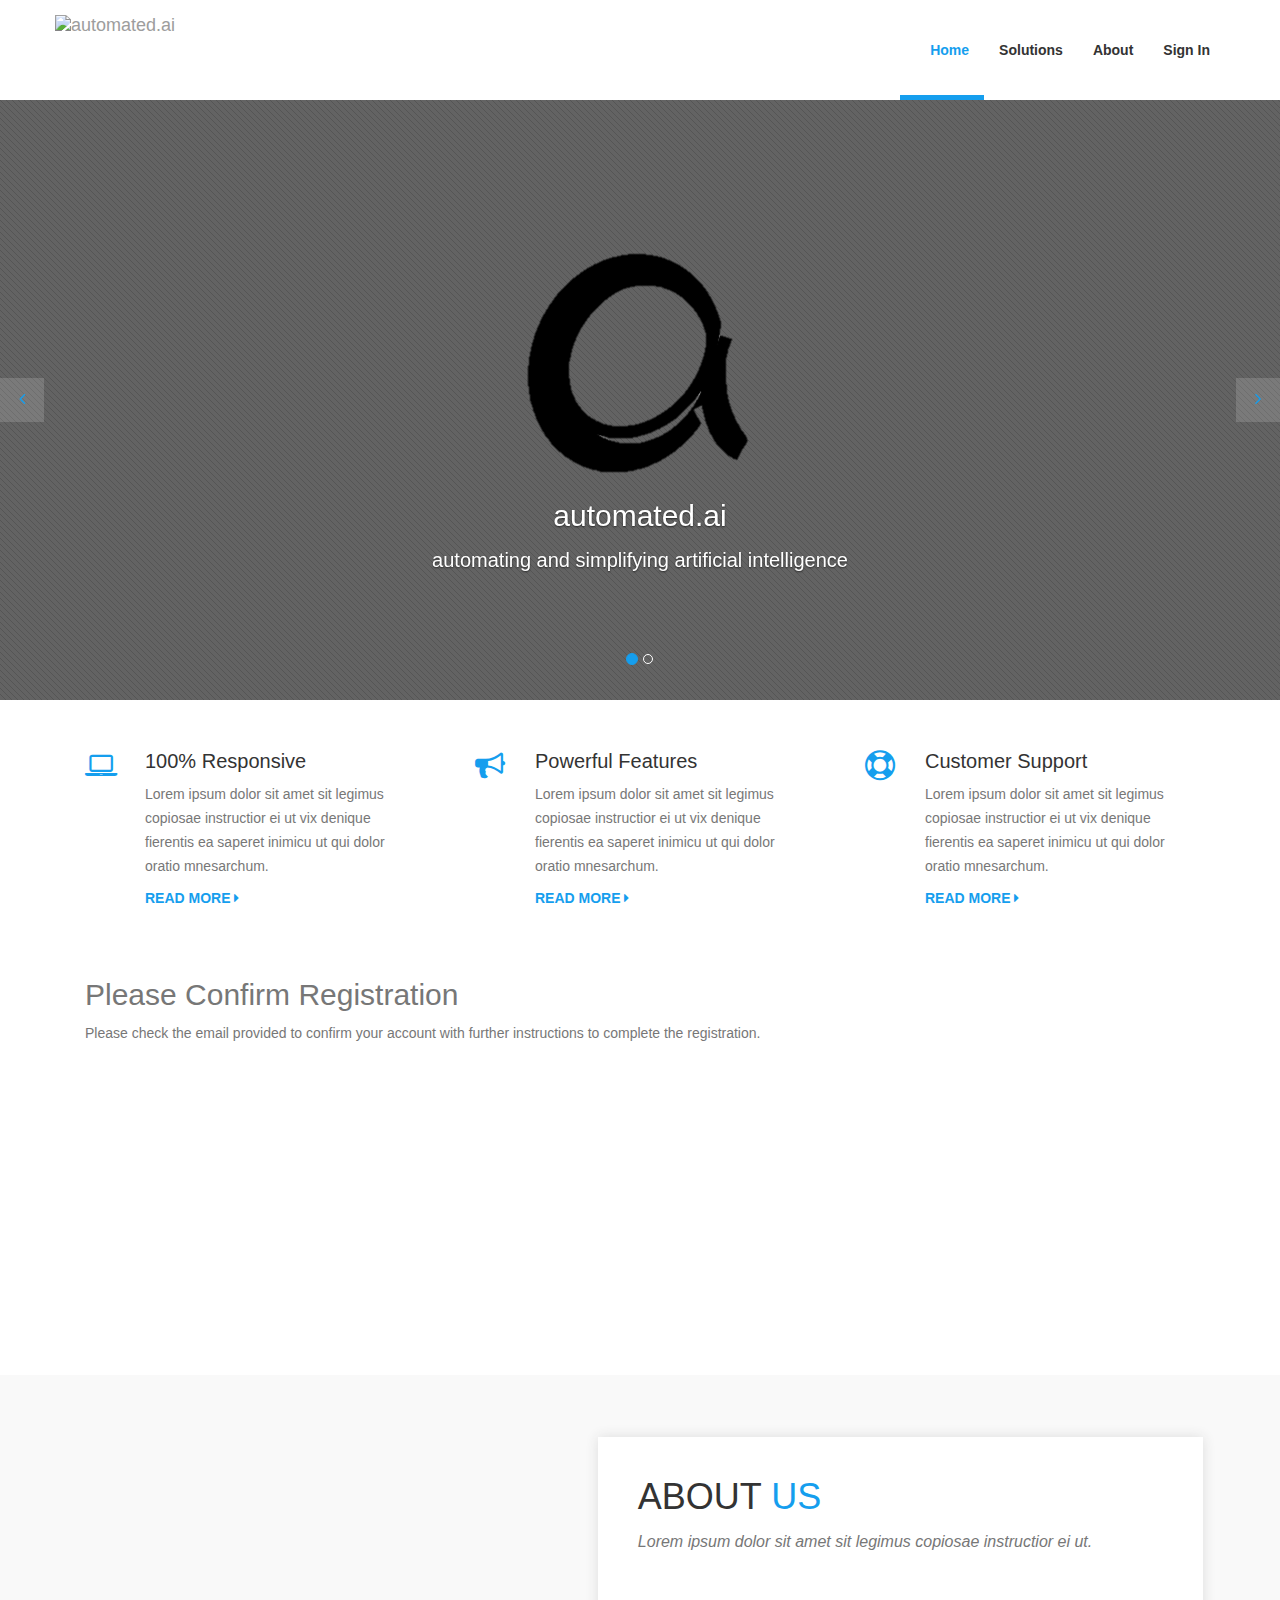
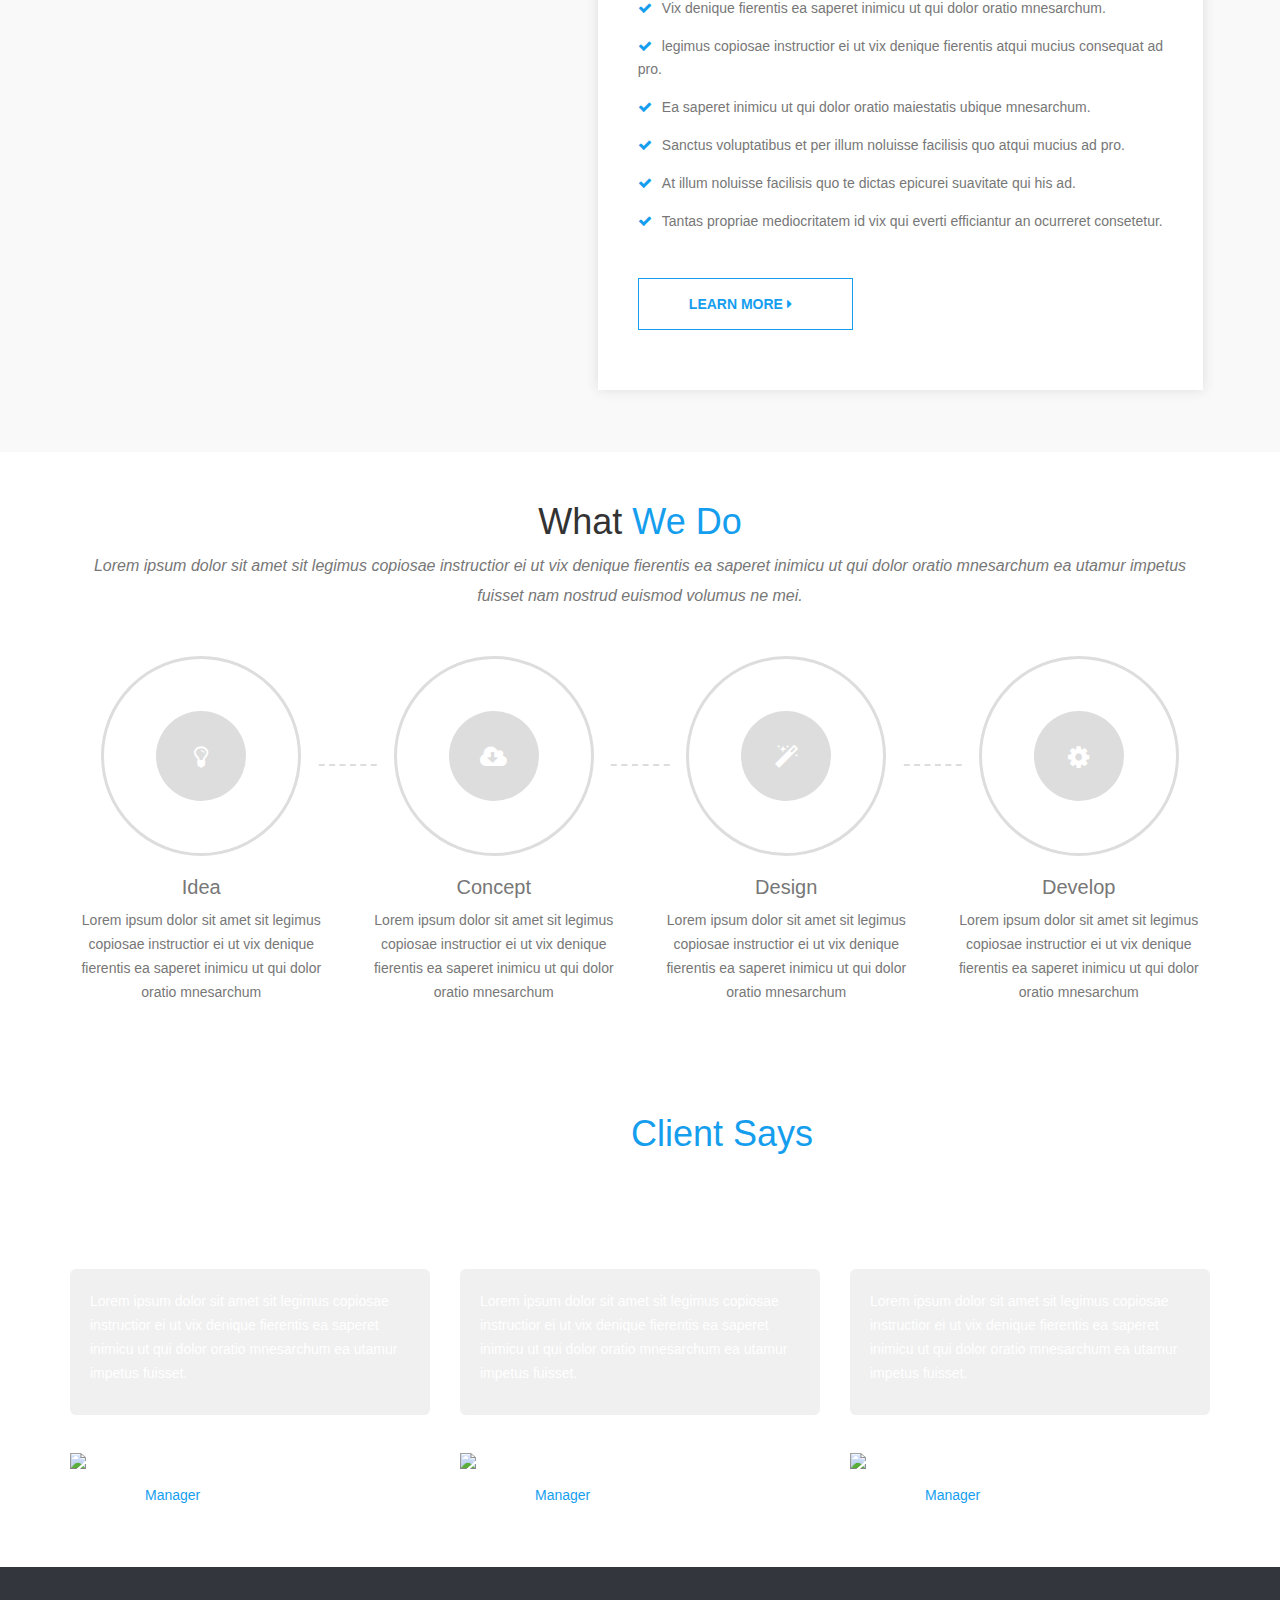
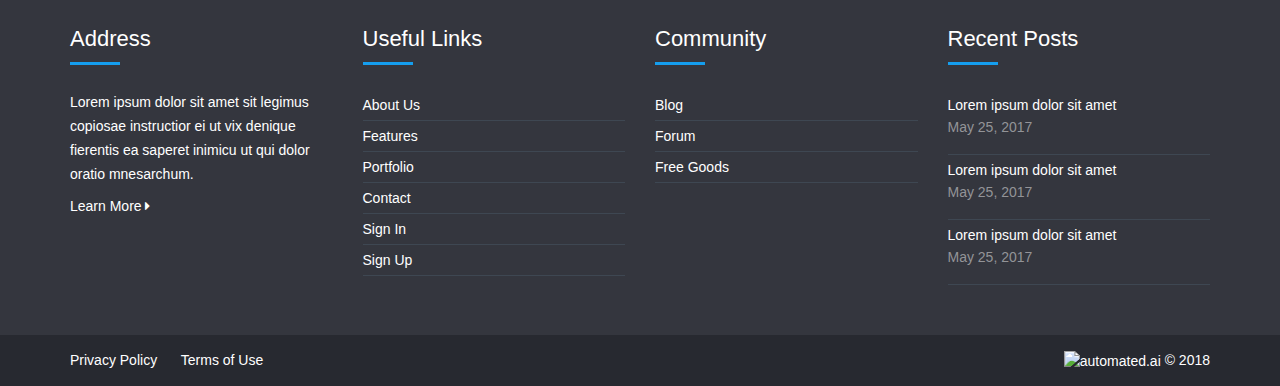
==== index.html @ 6cdee204 "Initial commit" ====
<!DOCTYPE html>
<html>

<head>
    <meta charset="utf-8">
    <meta http-equiv="X-UA-Compatible" content="IE=edge">
    <title>automated.ai</title>
    <meta content="width=device-width, initial-scale=1, maximum-scale=1, user-scalable=no" name="viewport">
    <link rel="stylesheet" href="https://cdnjs.cloudflare.com/ajax/libs/font-awesome/4.5.0/css/font-awesome.min.css">
    <link rel="stylesheet" href="scss/main.css">
    <link rel="stylesheet" href="scss/skin.css">

    <script src="https://ajax.googleapis.com/ajax/libs/jquery/3.2.1/jquery.min.js"></script>
    <script src="http://netdna.bootstrapcdn.com/bootstrap/3.3.1/js/bootstrap.min.js"></script>
    <script src="./script/index.js"></script>
</head>

<body id="wrapper">

<!--     <section id="top-header">
        <div class="container">
            <div class="row">
                <div class="col-md-7 col-sm-7 col-xs-7 top-header-links">
                    <ul class="contact_links">
                        <li><i class="fa fa-phone"></i><a href="#">1-678-757-5435</a></li>
                        <li><i class="fa fa-envelope"></i><a href="#">sales@automated.ai</a></li>
                    </ul>
                </div>
                <div class="col-md-5 col-sm-5 col-xs-5 social">
                    <ul class="social_links">
                        <li><a href="#"><i class="fa fa-facebook"></i></a></li>
                        <li><a href="#"><i class="fa fa-twitter"></i></a></li>
                        <li><a href="#"><i class="fa fa-linkedin"></i></a></li>
                        <li><a href="#"><i class="fa fa-pinterest"></i></a></li>
                        <li><a href="#"><i class="fa fa-skype"></i></a></li>
                    </ul>
                </div>
            </div>
        </div>
        </div>

    </section> -->

    <header>
        <nav class="navbar navbar-inverse">
            <div class="container">
                <div class="row">
                    <div class="navbar-header">
                        <button type="button" class="navbar-toggle collapsed" data-toggle="collapse" data-target="#navbar" aria-expanded="false" aria-controls="navbar">
				<span class="sr-only">Toggle navigation</span>
				<span class="icon-bar"></span>
				<span class="icon-bar"></span>
				<span class="icon-bar"></span>
			  </button>
                        <a class="navbar-brand" href="#">
                            <img src="img/top_aa_icon.png" alt="automated.ai" class="img-fluid">
                            
                    </div>
                    <!-- <h3>automated.ai</h3></a> -->
                    <div id="navbar" class="collapse navbar-collapse navbar-right">
                        <ul class="nav navbar-nav">
                            <li class="active"><a href="#">Home</a></li>
                            <li><a href="solutions.html">Solutions</a></li>
                            <li><a href="about.html">About</a></li>
                            <!-- <li><a href="portfolio.html">Portfolio</a></li> -->
                            <!-- <li><a href="faq.html">FAQ</a></li> -->
                            <!-- <li><a href="contact.html">Contact</a></li> -->
                            <li><a href="login.html">Sign In</a></li>
                            <!-- <li><a href="registration.html">Sign Up</a></li> -->
                        </ul>
                    </div>
                    <!--/.nav-collapse -->
                </div>
            </div>
        </nav>
    </header>
    <!--/.nav-ends -->

    <div id="myCarousel" class="carousel slide">
        <!-- Indicators -->
        <ol class="carousel-indicators">
            <li data-target="#myCarousel" data-slide-to="0" class="active"></li>
            <li data-target="#myCarousel" data-slide-to="1"></li>
            <!-- <li data-target="#myCarousel" data-slide-to="2"></li> -->
        </ol>

        <!-- Wrapper for slides -->
        <div class="carousel-inner">
            <div class="item active">
                <div class="fill" style="background-image:url('img/antique-backdrop-background-733853.jpg');"></div> 
                <div class="carousel-caption slide-up">
                    <img src="img/clear.png" alt="automated.ai" class="img-fluid">
                    <h2 class="banner_heading">automated.ai </h2>
                    <p class="banner_txt">automating and simplifying artificial intelligence</p>
                </div>
            </div>

            <div class="item">
                <div class="fill" style="background-image:url('img/astronomy-astrophotography-black-207529.jpg');"></div>
                <div class="carousel-caption slide-up">
                    <h1 class="banner_heading">   </h1>
                    <p class="banner_txt">We are a startup based in Atlanta GA working to revolutionize artificial intelligence.</p>
                    <div class="slider_btn">
                        <a class="btn btn-primary slide" href="solutions.html" role="button">Learn More</a>

 
                    </div>
                </div>
            </div>

            <div class="item">
                <div class="fill" style="background-image:url('img/banner-slide-3.jpg');"></div>
                <div class="carousel-caption slide-up">
                    <h1 class="banner_heading">Providing The <span>Highest </span>Lorem</h1>
                    <p class="banner_txt">Lorem ipsum dolor sit amet sit legimus copiosae instructior eiut vix denique fierentis ea saperet inimicu utqui dolor oratio mnesarchum.</p>
                    <div class="slider_btn">
                        <button type="button" class="btn btn-default slide">Learn More <i class="fa fa-caret-right"></i></button>
                        <button type="button" class="btn btn-primary slide">Learn More <i class="fa fa-caret-right"></i></button>
                    </div>
                </div>
            </div>
        </div>

 
        <!-- Left and right controls -->

        <a class="left carousel-control" href="#myCarousel" role="button" data-slide="prev"> <i class="fa fa-angle-left" aria-hidden="true"></i>
            <span class="sr-only">Previous</span>
        </a>
        <a class="right carousel-control" href="#myCarousel" role="button" data-slide="next"> <i class="fa fa-angle-right" aria-hidden="true"></i>
            <span class="sr-only">Next</span>
        </a>

    </div>

    <section id="features">
        <div class="container">
            <div class="row">
                <div class="col-md-4 col-xs-12 block">
                    <div class="col-md-2 col-xs-2"><i class="fa fa-laptop feature_icon"></i></div>
                    <div class="col-md-10 col-xs-10">
                        <h4>100% Responsive</h4>
                        <p>Lorem ipsum dolor sit amet sit legimus copiosae instructior ei ut vix denique fierentis ea saperet inimicu ut qui dolor oratio mnesarchum.</p>
                        <a href="#" class="readmore">Read More <i class="fa fa-caret-right"></i></a>
                    </div>
                </div>
                <div class="col-md-4 col-xs-12 block">
                    <div class="col-md-2 col-xs-2"><i class="fa fa-bullhorn feature_icon"></i></div>
                    <div class="col-md-10 col-xs-10">
                        <h4>Powerful Features</h4>
                        <p>Lorem ipsum dolor sit amet sit legimus copiosae instructior ei ut vix denique fierentis ea saperet inimicu ut qui dolor oratio mnesarchum.</p>
                        <a href="#" class="readmore">Read More <i class="fa fa-caret-right"></i></a>
                    </div>
                </div>
                <div class="col-md-4 col-xs-12 block">
                    <div class="col-md-2 col-xs-2"><i class="fa fa-support feature_icon"></i></div>
                    <div class="col-md-10 col-xs-10">
                        <h4>Customer Support</h4>
                        <p>Lorem ipsum dolor sit amet sit legimus copiosae instructior ei ut vix denique fierentis ea saperet inimicu ut qui dolor oratio mnesarchum.</p>
                        <a href="#" class="readmore">Read More <i class="fa fa-caret-right"></i></a>
                    </div>
                </div>
            </div>
        </div>
    </section>

<section>
            <div class="container">
            <div class="col-lg-1 col-lg-1 col-lg-1 col-lg-10">
                <h2>Please Confirm Registration</h2>
                <p>Please check the email provided to confirm your account with further instructions to complete the registration.</p>

            </div>
        </div>  
        <br>
        <br>
        <br>
        <br>
        <br>
        <br>
        <br>
        <br>
        <br>
        <br>
        <br>
        <br>
        <br>
        <br>
        <br>
        <br>
</section>

    <section id="about">
        <div class="image-holder col-lg-6 col-md-6 col-sm-6 col-xs-12 pull-left">
            <div class="background-imgholder">
                <img src="img/1.jpg" alt="about" class="img-responsive" style="display:none;" />
            </div>
        </div>

        <div class="container-fluid">

            <div class="col-md-7 col-md-offset-5 col-sm-8 col-sm-offset-2 col-xs-12 text-inner ">
                <div class="text-block">
                    <div class="section-heading">
                        <h1>ABOUT <span>US</span></h1>
                        <p class="subheading">Lorem ipsum dolor sit amet sit legimus copiosae instructior ei ut.</p>
                    </div>

                    <ul class="aboutul">
                        <li> <i class="fa fa-check"></i>Vix denique fierentis ea saperet inimicu ut qui dolor oratio mnesarchum.</li>
                        <li> <i class="fa fa-check"></i>legimus copiosae instructior ei ut vix denique fierentis atqui mucius consequat ad pro.</li>
                        <li> <i class="fa fa-check"></i>Ea saperet inimicu ut qui dolor oratio maiestatis ubique mnesarchum.</li>
                        <li> <i class="fa fa-check"></i>Sanctus voluptatibus et per illum noluisse facilisis quo atqui mucius ad pro.</li>
                        <li> <i class="fa fa-check"></i>At illum noluisse facilisis quo te dictas epicurei suavitate qui his ad.</li>
                        <li> <i class="fa fa-check"></i>Tantas propriae mediocritatem id vix qui everti efficiantur an ocurreret consetetur.</li>
                    </ul>

                    <button type="button" class="btn btn-primary slide">Learn More  <i class="fa fa-caret-right"></i> </button>


                </div>
            </div>
        </div>
    </section>


    <section id="process">
        <div class="container">
            <div class="section-heading text-center">
                <div class="col-md-12 col-xs-12">
                    <h1>What <span>We Do</span></h1>
                    <p class="subheading">Lorem ipsum dolor sit amet sit legimus copiosae instructior ei ut vix denique fierentis ea saperet inimicu ut qui dolor oratio mnesarchum ea utamur impetus fuisset nam nostrud euismod volumus ne mei.</p>
                </div>
            </div>

            <div class="row">
                <div class="col-md-3 col-sm-6 block process-block">
                    <div class="process-icon-holder">
                        <div class="process-border">
                            <span class="process-icon"><a href="#"><i class="fa fa-lightbulb-o feature_icon"></i></a></span></div>
                        <div class="clearfix"></div>
                    </div>

                    <div class="process-text-block">
                        <h4><a href="#">Idea</a></h4>
                        <p>Lorem ipsum dolor sit amet sit legimus copiosae instructior ei ut vix denique fierentis ea saperet inimicu ut qui dolor oratio mnesarchum</p>
                    </div>
                </div>
                <div class="col-md-3 col-sm-6 block process-block">
                    <div class="process-icon-holder">
                        <div class="process-border">
                            <span class="process-icon"><a href="#"><i class="fa fa-cloud-download feature_icon"></i></a></span></div>
                        <div class="clearfix"></div>
                    </div>

                    <div class="process-text-block">
                        <h4><a href="#">Concept</a></h4>
                        <p>Lorem ipsum dolor sit amet sit legimus copiosae instructior ei ut vix denique fierentis ea saperet inimicu ut qui dolor oratio mnesarchum</p>
                    </div>
                </div>
                <div class="col-md-3 col-sm-6 block process-block">
                    <div class="process-icon-holder">
                        <div class="process-border">
                            <span class="process-icon"><a href="#"><i class="fa fa-magic feature_icon"></i></a></span></div>
                        <div class="clearfix"></div>
                    </div>

                    <div class="process-text-block">
                        <h4><a href="#">Design</a></h4>
                        <p>Lorem ipsum dolor sit amet sit legimus copiosae instructior ei ut vix denique fierentis ea saperet inimicu ut qui dolor oratio mnesarchum</p>
                    </div>
                </div>
                <div class="col-md-3 col-sm-6 block process-block lastchild">
                    <div class="process-icon-holder">
                        <div class="process-border">
                            <span class="process-icon"><a href="#"><i class="fa fa-cog feature_icon"></i></a></span></div>
                        <div class="clearfix"></div>
                    </div>

                    <div class="process-text-block">
                        <h4><a href="#">Develop</a></h4>
                        <p>Lorem ipsum dolor sit amet sit legimus copiosae instructior ei ut vix denique fierentis ea saperet inimicu ut qui dolor oratio mnesarchum</p>
                    </div>
                </div>
            </div>

        </div>
    </section>


    <section id="testimonial">
        <div class="container">
            <div class="section-heading text-center">
                <div class="col-md-12 col-xs-12">
                    <h1>What Our <span>Client Says</span></h1>
                    <p class="subheading">Lorem ipsum dolor sit amet sit legimus copiosae instructior ei ut vix denique fierentis ea saperet inimicu ut qui dolor oratio mnesarchum ea utamur impetus fuisset nam nostrud euismod volumus ne mei.</p>
                </div>
            </div>

            <div class="row">
                <div class="col-md-4 col-sm-12 block ">
                    <div class="testimonial_box">
                        <p>Lorem ipsum dolor sit amet sit legimus copiosae instructior ei ut vix denique fierentis ea saperet inimicu ut qui dolor oratio mnesarchum ea utamur impetus fuisset. </p>
                    </div>
                    <div class="arrow-down"></div>
                    <div class="testimonial_user">
                        <div class="user-image"><img src="img/user1.png" alt="user" class="img-responsive" /></div>
                        <div class="user-info">
                            <h5>Lorem Ipsum</h5>
                            <p>Manager</p>
                        </div>
                    </div>
                </div>


                <div class="col-md-4 col-sm-12 block">
                    <div class="testimonial_box">
                        <p>Lorem ipsum dolor sit amet sit legimus copiosae instructior ei ut vix denique fierentis ea saperet inimicu ut qui dolor oratio mnesarchum ea utamur impetus fuisset. </p>
                    </div>
                    <div class="arrow-down"></div>
                    <div class="testimonial_user">
                        <div class="user-image"><img src="img/user1.png" alt="user" class="img-responsive" /></div>
                        <div class="user-info">
                            <h5>Lorem Ipsum</h5>
                            <p>Manager</p>
                        </div>
                    </div>
                </div>

                <div class="col-md-4 col-sm-12 block">
                    <div class="testimonial_box">
                        <p>Lorem ipsum dolor sit amet sit legimus copiosae instructior ei ut vix denique fierentis ea saperet inimicu ut qui dolor oratio mnesarchum ea utamur impetus fuisset. </p>
                    </div>
                    <div class="arrow-down"></div>
                    <div class="testimonial_user">
                        <div class="user-image"><img src="img/user1.png" alt="user" class="img-responsive" /></div>
                        <div class="user-info">
                            <h5>Lorem Ipsum</h5>
                            <p>Manager</p>
                        </div>
                    </div>
                </div>


            </div>
        </div>

    </section>





    <section id="footer">
        <div class="container">
            <div class="row">
                <div class="col-md-3 col-sm-3 col-xs-12 block">
                    <div class="footer-block">
                        <h4>Address</h4>
                        <hr/>
                        <p>Lorem ipsum dolor sit amet sit legimus copiosae instructior ei ut vix denique fierentis ea saperet inimicu ut qui dolor oratio mnesarchum.
                        </p>
                        <a href="#" class="learnmore">Learn More <i class="fa fa-caret-right"></i></a>
                    </div>
                </div>

                <div class="col-md-3 col-sm-3 col-xs-12 block">
                    <div class="footer-block">
                        <h4>Useful Links</h4>
                        <hr/>
                        <ul class="footer-links">
                            <li><a href="#">About Us</a></li>
                            <li><a href="#">Features</a></li>
                            <li><a href="#">Portfolio</a></li>
                            <li><a href="#">Contact</a></li>
                            <li><a href="#">Sign In</a></li>
                            <li><a href="#">Sign Up</a></li>
                        </ul>
                    </div>
                </div>

                <div class="col-md-3 col-sm-3 col-xs-12 block">
                    <div class="footer-block">
                        <h4>Community</h4>
                        <hr/>
                        <ul class="footer-links">
                            <li><a href="#">Blog</a></li>
                            <li><a href="#">Forum</a></li>
                            <li><a href="#">Free Goods</a></li>
                        </ul>
                    </div>
                </div>

                <div class="col-md-3 col-sm-3 col-xs-12 <block></block>">
                    <div class="footer-block">
                        <h4>Recent Posts</h4>
                        <hr/>
                        <ul class="footer-links">
                            <li>
                                <a href="#" class="post">Lorem ipsum dolor sit amet</a>
                                <p class="post-date">May 25, 2017</p>
                            </li>
                            <li>
                                <a href="#" class="post">Lorem ipsum dolor sit amet</a>
                                <p class="post-date">May 25, 2017</p>
                            </li>
                            <li>
                                <a href="#" class="post">Lorem ipsum dolor sit amet</a>
                                <p class="post-date">May 25, 2017</p>
                            </li>

                        </ul>
                    </div>
                </div>
            </div>
        </div>


    </section>

    <section id="bottom-footer">
        <div class="container">
            <div class="row">
                <div class="col-md-6 col-sm-6 col-xs-12 btm-footer-links">
                    <a href="privacy.html">Privacy Policy</a>
                    <a href="terms.html">Terms of Use</a>
                </div>
                <div class="col-md-6 col-sm-6 col-xs-12 copyright">
                <img src="img/automatedai_sm.png" alt="automated.ai" class="img-fluid">
                © 2018
               </div>
            </div>
        </div>
    </section>
<!-- 
    <div id="panel">
        <div id="panel-admin">
            <div class="panel-admin-box">
                <div id="tootlbar_colors">
                    <button class="color" style="background-color:#1abac8;" onclick="mytheme(0)"></button>
                    <button class="color" style="background-color:#ff8a00;" onclick="mytheme(1)"> </button>
                    <button class="color" style="background-color:#b4de50;" onclick="mytheme(2)"> </button>
                    <button class="color" style="background-color:#e54e53;" onclick="mytheme(3)"> </button>
                    <button class="color" style="background-color:#1abc9c;" onclick="mytheme(4)"> </button>
                    <button class="color" style="background-color:#159eee;" onclick="mytheme(5)"> </button>
                </div>
            </div>

        </div>
        <a class="open" href="#"><span><i class="fa fa-gear fa-spin"></i></span></a>
    </div> -->

</html>
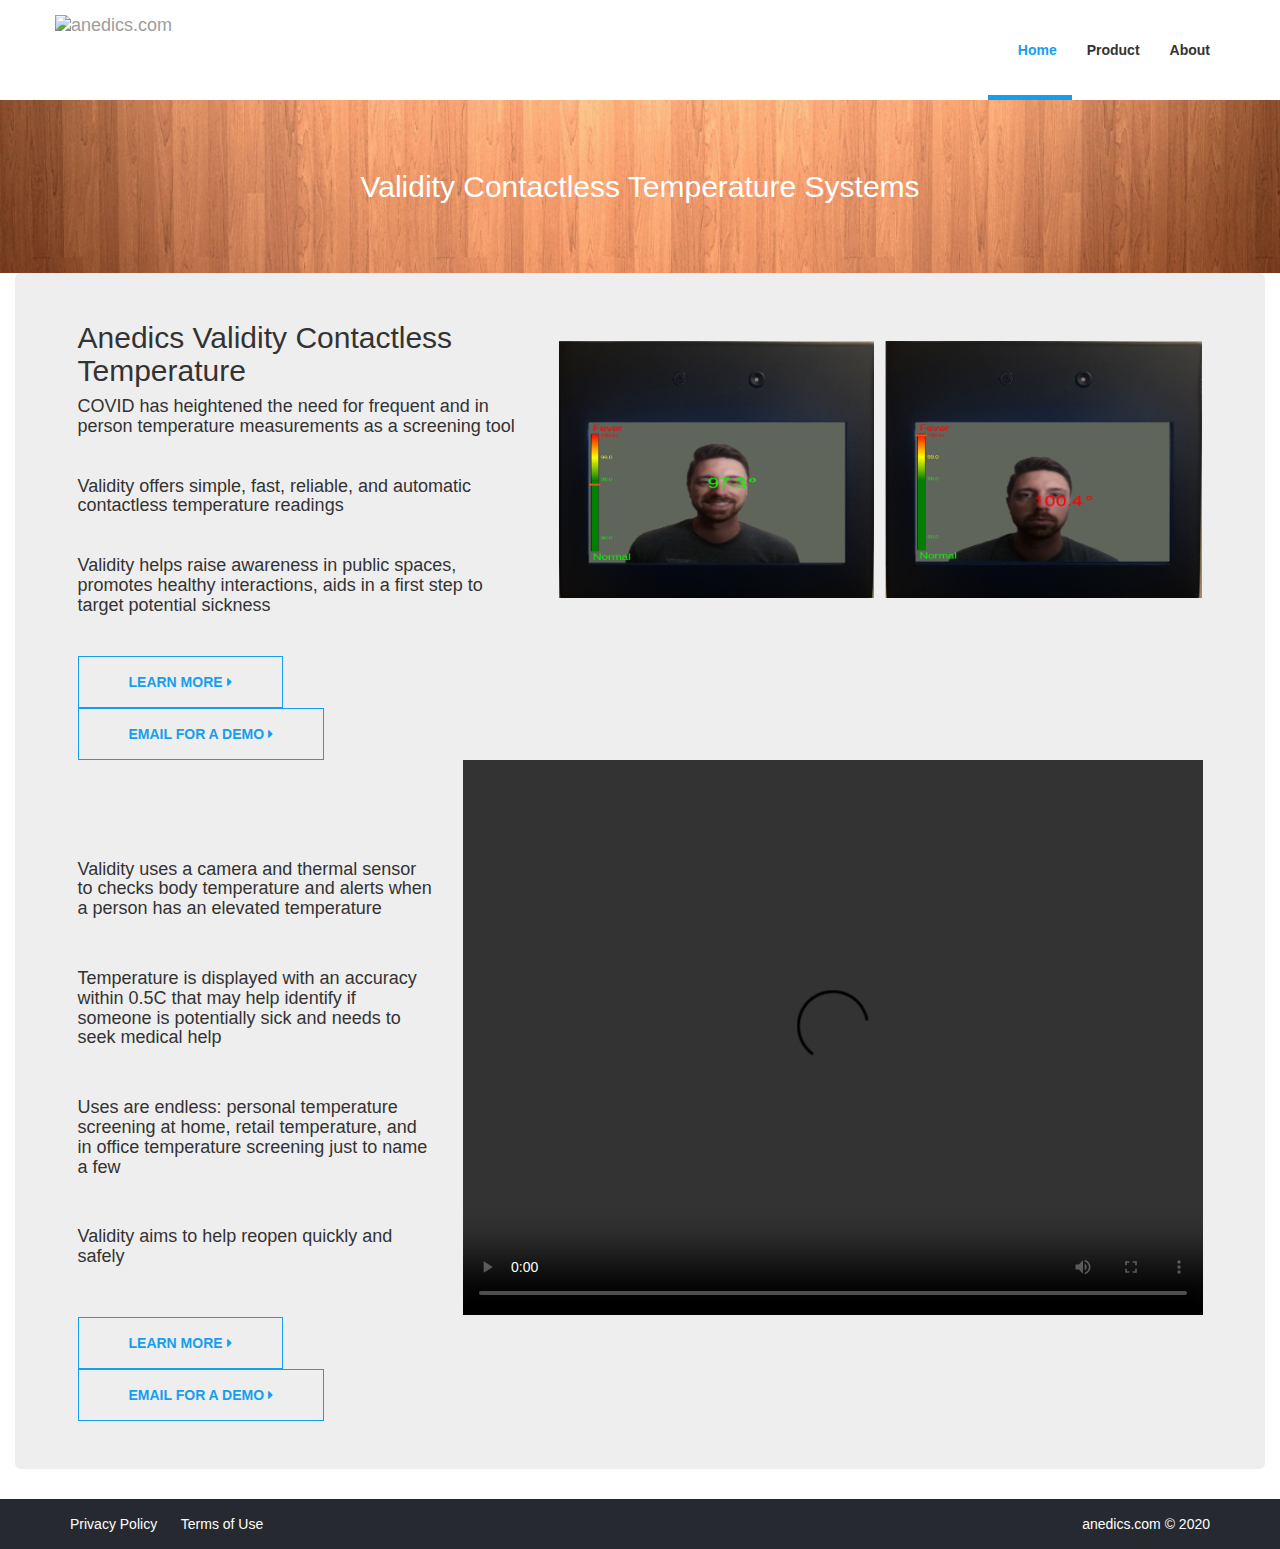
==== commit 690c0bb0: "fixes" ====
--- a/index.html
+++ b/index.html
@@ -4,7 +4,7 @@
 <head>
     <meta charset="utf-8">
     <meta http-equiv="X-UA-Compatible" content="IE=edge">
-    <title>automated.ai</title>
+    <title>anedics.com</title>
     <meta content="width=device-width, initial-scale=1, maximum-scale=1, user-scalable=no" name="viewport">
     <link rel="stylesheet" href="https://cdnjs.cloudflare.com/ajax/libs/font-awesome/4.5.0/css/font-awesome.min.css">
     <link rel="stylesheet" href="scss/main.css">
@@ -17,29 +17,6 @@
 
 <body id="wrapper">
 
-<!--     <section id="top-header">
-        <div class="container">
-            <div class="row">
-                <div class="col-md-7 col-sm-7 col-xs-7 top-header-links">
-                    <ul class="contact_links">
-                        <li><i class="fa fa-phone"></i><a href="#">1-678-757-5435</a></li>
-                        <li><i class="fa fa-envelope"></i><a href="#">sales@automated.ai</a></li>
-                    </ul>
-                </div>
-                <div class="col-md-5 col-sm-5 col-xs-5 social">
-                    <ul class="social_links">
-                        <li><a href="#"><i class="fa fa-facebook"></i></a></li>
-                        <li><a href="#"><i class="fa fa-twitter"></i></a></li>
-                        <li><a href="#"><i class="fa fa-linkedin"></i></a></li>
-                        <li><a href="#"><i class="fa fa-pinterest"></i></a></li>
-                        <li><a href="#"><i class="fa fa-skype"></i></a></li>
-                    </ul>
-                </div>
-            </div>
-        </div>
-        </div>
-
-    </section> -->
 
     <header>
         <nav class="navbar navbar-inverse">
@@ -47,26 +24,21 @@
                 <div class="row">
                     <div class="navbar-header">
                         <button type="button" class="navbar-toggle collapsed" data-toggle="collapse" data-target="#navbar" aria-expanded="false" aria-controls="navbar">
-				<span class="sr-only">Toggle navigation</span>
-				<span class="icon-bar"></span>
-				<span class="icon-bar"></span>
-				<span class="icon-bar"></span>
-			  </button>
+                <span class="sr-only">Toggle navigation</span>
+                <span class="icon-bar"></span>
+                <span class="icon-bar"></span>
+                <span class="icon-bar"></span>
+              </button>
                         <a class="navbar-brand" href="#">
-                            <img src="img/top_aa_icon.png" alt="automated.ai" class="img-fluid">
+                            <img src="img/top_aa_icon.png" alt="anedics.com" class="img-fluid">
                             
                     </div>
-                    <!-- <h3>automated.ai</h3></a> -->
+                    <!-- <h3>anedics.com</h3></a> -->
                     <div id="navbar" class="collapse navbar-collapse navbar-right">
                         <ul class="nav navbar-nav">
                             <li class="active"><a href="#">Home</a></li>
-                            <li><a href="solutions.html">Solutions</a></li>
+                            <li><a href="product.html">Product</a></li>
                             <li><a href="about.html">About</a></li>
-                            <!-- <li><a href="portfolio.html">Portfolio</a></li> -->
-                            <!-- <li><a href="faq.html">FAQ</a></li> -->
-                            <!-- <li><a href="contact.html">Contact</a></li> -->
-                            <li><a href="login.html">Sign In</a></li>
-                            <!-- <li><a href="registration.html">Sign Up</a></li> -->
                         </ul>
                     </div>
                     <!--/.nav-collapse -->
@@ -76,347 +48,87 @@
     </header>
     <!--/.nav-ends -->
 
-    <div id="myCarousel" class="carousel slide">
-        <!-- Indicators -->
-        <ol class="carousel-indicators">
-            <li data-target="#myCarousel" data-slide-to="0" class="active"></li>
-            <li data-target="#myCarousel" data-slide-to="1"></li>
-            <!-- <li data-target="#myCarousel" data-slide-to="2"></li> -->
-        </ol>
+</html>
+<section id="top_banner">
+    <div class="banner" style="background-image:url('img/antique-backdrop-background-733853-small.jpg');">
+        <div class="inner text-center">
+                <h2 class="banner_heading">Validity Contactless Temperature Systems</h2>
+            </div>           
+    </div>
+</section>
 
-        <!-- Wrapper for slides -->
-        <div class="carousel-inner">
-            <div class="item active">
-                <div class="fill" style="background-image:url('img/antique-backdrop-background-733853.jpg');"></div> 
-                <div class="carousel-caption slide-up">
-                    <img src="img/clear.png" alt="automated.ai" class="img-fluid">
-                    <h2 class="banner_heading">automated.ai </h2>
-                    <p class="banner_txt">automating and simplifying artificial intelligence</p>
-                </div>
+  <div class="container" style="width: 100%;">
+    <div class="jumbotron"style="width: 100%; padding-left: 5%; padding-right: 5%;" >
+      <div class="row">
+
+
+        <div class="col-md-5">
+            <div class="section-heading">
+                <h1 style="font-size: 30px;">Anedics Validity Contactless Temperature </h5>
+                <h5 style="margin-bottom: 40px;">COVID has heightened the need for frequent and in person temperature measurements as a screening tool</h5>
+                <h5 style="margin-bottom: 40px;">Validity offers simple, fast, reliable, and automatic contactless temperature readings</h5>
+                <h5 style="margin-bottom: 40px;">Validity helps raise awareness in public spaces, promotes healthy interactions, aids in a first step to target potential sickness</h5>
             </div>
+            <a href="product.html"><button type="button" class="btn btn-primary slide" >Learn More  <i class="fa fa-caret-right"></i> </button></a>
 
-            <div class="item">
-                <div class="fill" style="background-image:url('img/astronomy-astrophotography-black-207529.jpg');"></div>
-                <div class="carousel-caption slide-up">
-                    <h1 class="banner_heading">   </h1>
-                    <p class="banner_txt">We are a startup based in Atlanta GA working to revolutionize artificial intelligence.</p>
-                    <div class="slider_btn">
-                        <a class="btn btn-primary slide" href="solutions.html" role="button">Learn More</a>
-
- 
-                    </div>
-                </div>
-            </div>
-
-            <div class="item">
-                <div class="fill" style="background-image:url('img/banner-slide-3.jpg');"></div>
-                <div class="carousel-caption slide-up">
-                    <h1 class="banner_heading">Providing The <span>Highest </span>Lorem</h1>
-                    <p class="banner_txt">Lorem ipsum dolor sit amet sit legimus copiosae instructior eiut vix denique fierentis ea saperet inimicu utqui dolor oratio mnesarchum.</p>
-                    <div class="slider_btn">
-                        <button type="button" class="btn btn-default slide">Learn More <i class="fa fa-caret-right"></i></button>
-                        <button type="button" class="btn btn-primary slide">Learn More <i class="fa fa-caret-right"></i></button>
-                    </div>
-                </div>
-            </div>
+                                 <a href="mailto:info@automated.ai" target="_blank" class="btn btn-primary">Email for a Demo <i class="fa fa-caret-right"></i> </a>
         </div>
 
- 
-        <!-- Left and right controls -->
 
-        <a class="left carousel-control" href="#myCarousel" role="button" data-slide="prev"> <i class="fa fa-angle-left" aria-hidden="true"></i>
-            <span class="sr-only">Previous</span>
-        </a>
-        <a class="right carousel-control" href="#myCarousel" role="button" data-slide="next"> <i class="fa fa-angle-right" aria-hidden="true"></i>
-            <span class="sr-only">Next</span>
-        </a>
-
-    </div>
-
-    <section id="features">
-        <div class="container">
-            <div class="row">
-                <div class="col-md-4 col-xs-12 block">
-                    <div class="col-md-2 col-xs-2"><i class="fa fa-laptop feature_icon"></i></div>
-                    <div class="col-md-10 col-xs-10">
-                        <h4>100% Responsive</h4>
-                        <p>Lorem ipsum dolor sit amet sit legimus copiosae instructior ei ut vix denique fierentis ea saperet inimicu ut qui dolor oratio mnesarchum.</p>
-                        <a href="#" class="readmore">Read More <i class="fa fa-caret-right"></i></a>
-                    </div>
-                </div>
-                <div class="col-md-4 col-xs-12 block">
-                    <div class="col-md-2 col-xs-2"><i class="fa fa-bullhorn feature_icon"></i></div>
-                    <div class="col-md-10 col-xs-10">
-                        <h4>Powerful Features</h4>
-                        <p>Lorem ipsum dolor sit amet sit legimus copiosae instructior ei ut vix denique fierentis ea saperet inimicu ut qui dolor oratio mnesarchum.</p>
-                        <a href="#" class="readmore">Read More <i class="fa fa-caret-right"></i></a>
-                    </div>
-                </div>
-                <div class="col-md-4 col-xs-12 block">
-                    <div class="col-md-2 col-xs-2"><i class="fa fa-support feature_icon"></i></div>
-                    <div class="col-md-10 col-xs-10">
-                        <h4>Customer Support</h4>
-                        <p>Lorem ipsum dolor sit amet sit legimus copiosae instructior ei ut vix denique fierentis ea saperet inimicu ut qui dolor oratio mnesarchum.</p>
-                        <a href="#" class="readmore">Read More <i class="fa fa-caret-right"></i></a>
-                    </div>
-                </div>
-            </div>
-        </div>
-    </section>
-
-<section>
-            <div class="container">
-            <div class="col-lg-1 col-lg-1 col-lg-1 col-lg-10">
-                <h2>Please Confirm Registration</h2>
-                <p>Please check the email provided to confirm your account with further instructions to complete the registration.</p>
-
-            </div>
-        </div>  
-        <br>
-        <br>
-        <br>
-        <br>
-        <br>
-        <br>
-        <br>
-        <br>
-        <br>
-        <br>
-        <br>
-        <br>
-        <br>
-        <br>
-        <br>
-        <br>
-</section>
-
-    <section id="about">
-        <div class="image-holder col-lg-6 col-md-6 col-sm-6 col-xs-12 pull-left">
+        <div class="col-md-7">
+            <br>
             <div class="background-imgholder">
-                <img src="img/1.jpg" alt="about" class="img-responsive" style="display:none;" />
-            </div>
-        </div>
-
-        <div class="container-fluid">
-
-            <div class="col-md-7 col-md-offset-5 col-sm-8 col-sm-offset-2 col-xs-12 text-inner ">
-                <div class="text-block">
-                    <div class="section-heading">
-                        <h1>ABOUT <span>US</span></h1>
-                        <p class="subheading">Lorem ipsum dolor sit amet sit legimus copiosae instructior ei ut.</p>
-                    </div>
-
-                    <ul class="aboutul">
-                        <li> <i class="fa fa-check"></i>Vix denique fierentis ea saperet inimicu ut qui dolor oratio mnesarchum.</li>
-                        <li> <i class="fa fa-check"></i>legimus copiosae instructior ei ut vix denique fierentis atqui mucius consequat ad pro.</li>
-                        <li> <i class="fa fa-check"></i>Ea saperet inimicu ut qui dolor oratio maiestatis ubique mnesarchum.</li>
-                        <li> <i class="fa fa-check"></i>Sanctus voluptatibus et per illum noluisse facilisis quo atqui mucius ad pro.</li>
-                        <li> <i class="fa fa-check"></i>At illum noluisse facilisis quo te dictas epicurei suavitate qui his ad.</li>
-                        <li> <i class="fa fa-check"></i>Tantas propriae mediocritatem id vix qui everti efficiantur an ocurreret consetetur.</li>
-                    </ul>
-
-                    <button type="button" class="btn btn-primary slide">Learn More  <i class="fa fa-caret-right"></i> </button>
-
-
-                </div>
-            </div>
-        </div>
-    </section>
-
-
-    <section id="process">
-        <div class="container">
-            <div class="section-heading text-center">
-                <div class="col-md-12 col-xs-12">
-                    <h1>What <span>We Do</span></h1>
-                    <p class="subheading">Lorem ipsum dolor sit amet sit legimus copiosae instructior ei ut vix denique fierentis ea saperet inimicu ut qui dolor oratio mnesarchum ea utamur impetus fuisset nam nostrud euismod volumus ne mei.</p>
-                </div>
-            </div>
-
-            <div class="row">
-                <div class="col-md-3 col-sm-6 block process-block">
-                    <div class="process-icon-holder">
-                        <div class="process-border">
-                            <span class="process-icon"><a href="#"><i class="fa fa-lightbulb-o feature_icon"></i></a></span></div>
-                        <div class="clearfix"></div>
-                    </div>
-
-                    <div class="process-text-block">
-                        <h4><a href="#">Idea</a></h4>
-                        <p>Lorem ipsum dolor sit amet sit legimus copiosae instructior ei ut vix denique fierentis ea saperet inimicu ut qui dolor oratio mnesarchum</p>
-                    </div>
-                </div>
-                <div class="col-md-3 col-sm-6 block process-block">
-                    <div class="process-icon-holder">
-                        <div class="process-border">
-                            <span class="process-icon"><a href="#"><i class="fa fa-cloud-download feature_icon"></i></a></span></div>
-                        <div class="clearfix"></div>
-                    </div>
-
-                    <div class="process-text-block">
-                        <h4><a href="#">Concept</a></h4>
-                        <p>Lorem ipsum dolor sit amet sit legimus copiosae instructior ei ut vix denique fierentis ea saperet inimicu ut qui dolor oratio mnesarchum</p>
-                    </div>
-                </div>
-                <div class="col-md-3 col-sm-6 block process-block">
-                    <div class="process-icon-holder">
-                        <div class="process-border">
-                            <span class="process-icon"><a href="#"><i class="fa fa-magic feature_icon"></i></a></span></div>
-                        <div class="clearfix"></div>
-                    </div>
-
-                    <div class="process-text-block">
-                        <h4><a href="#">Design</a></h4>
-                        <p>Lorem ipsum dolor sit amet sit legimus copiosae instructior ei ut vix denique fierentis ea saperet inimicu ut qui dolor oratio mnesarchum</p>
-                    </div>
-                </div>
-                <div class="col-md-3 col-sm-6 block process-block lastchild">
-                    <div class="process-icon-holder">
-                        <div class="process-border">
-                            <span class="process-icon"><a href="#"><i class="fa fa-cog feature_icon"></i></a></span></div>
-                        <div class="clearfix"></div>
-                    </div>
-
-                    <div class="process-text-block">
-                        <h4><a href="#">Develop</a></h4>
-                        <p>Lorem ipsum dolor sit amet sit legimus copiosae instructior ei ut vix denique fierentis ea saperet inimicu ut qui dolor oratio mnesarchum</p>
-                    </div>
-                </div>
-            </div>
-
-        </div>
-    </section>
-
-
-    <section id="testimonial">
-        <div class="container">
-            <div class="section-heading text-center">
-                <div class="col-md-12 col-xs-12">
-                    <h1>What Our <span>Client Says</span></h1>
-                    <p class="subheading">Lorem ipsum dolor sit amet sit legimus copiosae instructior ei ut vix denique fierentis ea saperet inimicu ut qui dolor oratio mnesarchum ea utamur impetus fuisset nam nostrud euismod volumus ne mei.</p>
-                </div>
-            </div>
-
-            <div class="row">
-                <div class="col-md-4 col-sm-12 block ">
-                    <div class="testimonial_box">
-                        <p>Lorem ipsum dolor sit amet sit legimus copiosae instructior ei ut vix denique fierentis ea saperet inimicu ut qui dolor oratio mnesarchum ea utamur impetus fuisset. </p>
-                    </div>
-                    <div class="arrow-down"></div>
-                    <div class="testimonial_user">
-                        <div class="user-image"><img src="img/user1.png" alt="user" class="img-responsive" /></div>
-                        <div class="user-info">
-                            <h5>Lorem Ipsum</h5>
-                            <p>Manager</p>
-                        </div>
-                    </div>
-                </div>
-
-
-                <div class="col-md-4 col-sm-12 block">
-                    <div class="testimonial_box">
-                        <p>Lorem ipsum dolor sit amet sit legimus copiosae instructior ei ut vix denique fierentis ea saperet inimicu ut qui dolor oratio mnesarchum ea utamur impetus fuisset. </p>
-                    </div>
-                    <div class="arrow-down"></div>
-                    <div class="testimonial_user">
-                        <div class="user-image"><img src="img/user1.png" alt="user" class="img-responsive" /></div>
-                        <div class="user-info">
-                            <h5>Lorem Ipsum</h5>
-                            <p>Manager</p>
-                        </div>
-                    </div>
-                </div>
-
-                <div class="col-md-4 col-sm-12 block">
-                    <div class="testimonial_box">
-                        <p>Lorem ipsum dolor sit amet sit legimus copiosae instructior ei ut vix denique fierentis ea saperet inimicu ut qui dolor oratio mnesarchum ea utamur impetus fuisset. </p>
-                    </div>
-                    <div class="arrow-down"></div>
-                    <div class="testimonial_user">
-                        <div class="user-image"><img src="img/user1.png" alt="user" class="img-responsive" /></div>
-                        <div class="user-info">
-                            <h5>Lorem Ipsum</h5>
-                            <p>Manager</p>
-                        </div>
-                    </div>
-                </div>
-
+                <img src="img/compare-stephens.png" alt="about" class="img-responsive" />
 
             </div>
         </div>
 
-    </section>
+
+
+
+    </div>
 
 
 
 
 
-    <section id="footer">
-        <div class="container">
-            <div class="row">
-                <div class="col-md-3 col-sm-3 col-xs-12 block">
-                    <div class="footer-block">
-                        <h4>Address</h4>
-                        <hr/>
-                        <p>Lorem ipsum dolor sit amet sit legimus copiosae instructior ei ut vix denique fierentis ea saperet inimicu ut qui dolor oratio mnesarchum.
-                        </p>
-                        <a href="#" class="learnmore">Learn More <i class="fa fa-caret-right"></i></a>
-                    </div>
-                </div>
 
-                <div class="col-md-3 col-sm-3 col-xs-12 block">
-                    <div class="footer-block">
-                        <h4>Useful Links</h4>
-                        <hr/>
-                        <ul class="footer-links">
-                            <li><a href="#">About Us</a></li>
-                            <li><a href="#">Features</a></li>
-                            <li><a href="#">Portfolio</a></li>
-                            <li><a href="#">Contact</a></li>
-                            <li><a href="#">Sign In</a></li>
-                            <li><a href="#">Sign Up</a></li>
-                        </ul>
-                    </div>
-                </div>
+    <div class="row">
 
-                <div class="col-md-3 col-sm-3 col-xs-12 block">
-                    <div class="footer-block">
-                        <h4>Community</h4>
-                        <hr/>
-                        <ul class="footer-links">
-                            <li><a href="#">Blog</a></li>
-                            <li><a href="#">Forum</a></li>
-                            <li><a href="#">Free Goods</a></li>
-                        </ul>
-                    </div>
-                </div>
+        <div class="col-md-4">
+            <br><br><br><br><br>
+                <div class="section-heading">
 
-                <div class="col-md-3 col-sm-3 col-xs-12 <block></block>">
-                    <div class="footer-block">
-                        <h4>Recent Posts</h4>
-                        <hr/>
-                        <ul class="footer-links">
-                            <li>
-                                <a href="#" class="post">Lorem ipsum dolor sit amet</a>
-                                <p class="post-date">May 25, 2017</p>
-                            </li>
-                            <li>
-                                <a href="#" class="post">Lorem ipsum dolor sit amet</a>
-                                <p class="post-date">May 25, 2017</p>
-                            </li>
-                            <li>
-                                <a href="#" class="post">Lorem ipsum dolor sit amet</a>
-                                <p class="post-date">May 25, 2017</p>
-                            </li>
+                <h5 style="margin-bottom: 50px;">Validity uses a camera and thermal sensor to checks body temperature and alerts when a person has an elevated temperature</h5>
+                <h5 style="margin-bottom: 50px;">Temperature is displayed with an accuracy within 0.5C that may help identify if someone is potentially sick and needs to seek medical help</h5>
 
-                        </ul>
-                    </div>
+                <h5 style="margin-bottom: 50px;">Uses are endless: personal temperature screening at home, retail temperature, and in office temperature screening just to name a few</h5>
+
+                <h5 style="margin-bottom: 50px;">Validity aims to help reopen quickly and safely</h5>
+            </div>
+                     <a href="product.html"><button type="button" class="btn btn-primary slide" >Learn More  <i class="fa fa-caret-right"></i> </button></a>
+
+                     <a href="mailto:info@automated.ai" target="_blank" class="btn btn-primary">Email for a Demo <i class="fa fa-caret-right"></i> </a>
+        </div>  
+
+
+
+            <div class="col-md-8" id="video_demo">
+                <div class="embed-responsive embed-responsive-4by3">
+                  <video controls allowfullscreen autoplay loop class="embed-responsive-item" src="img/Thermal.mp4"></video>
                 </div>
             </div>
+
+
         </div>
 
 
-    </section>
+    </div>
+
+
+  </div>
+</div>
+
 
     <section id="bottom-footer">
         <div class="container">
@@ -426,28 +138,11 @@
                     <a href="terms.html">Terms of Use</a>
                 </div>
                 <div class="col-md-6 col-sm-6 col-xs-12 copyright">
-                <img src="img/automatedai_sm.png" alt="automated.ai" class="img-fluid">
-                © 2018
+                anedics.com © 2020
                </div>
             </div>
         </div>
     </section>
-<!-- 
-    <div id="panel">
-        <div id="panel-admin">
-            <div class="panel-admin-box">
-                <div id="tootlbar_colors">
-                    <button class="color" style="background-color:#1abac8;" onclick="mytheme(0)"></button>
-                    <button class="color" style="background-color:#ff8a00;" onclick="mytheme(1)"> </button>
-                    <button class="color" style="background-color:#b4de50;" onclick="mytheme(2)"> </button>
-                    <button class="color" style="background-color:#e54e53;" onclick="mytheme(3)"> </button>
-                    <button class="color" style="background-color:#1abc9c;" onclick="mytheme(4)"> </button>
-                    <button class="color" style="background-color:#159eee;" onclick="mytheme(5)"> </button>
-                </div>
-            </div>
 
-        </div>
-        <a class="open" href="#"><span><i class="fa fa-gear fa-spin"></i></span></a>
-    </div> -->
 
 </html>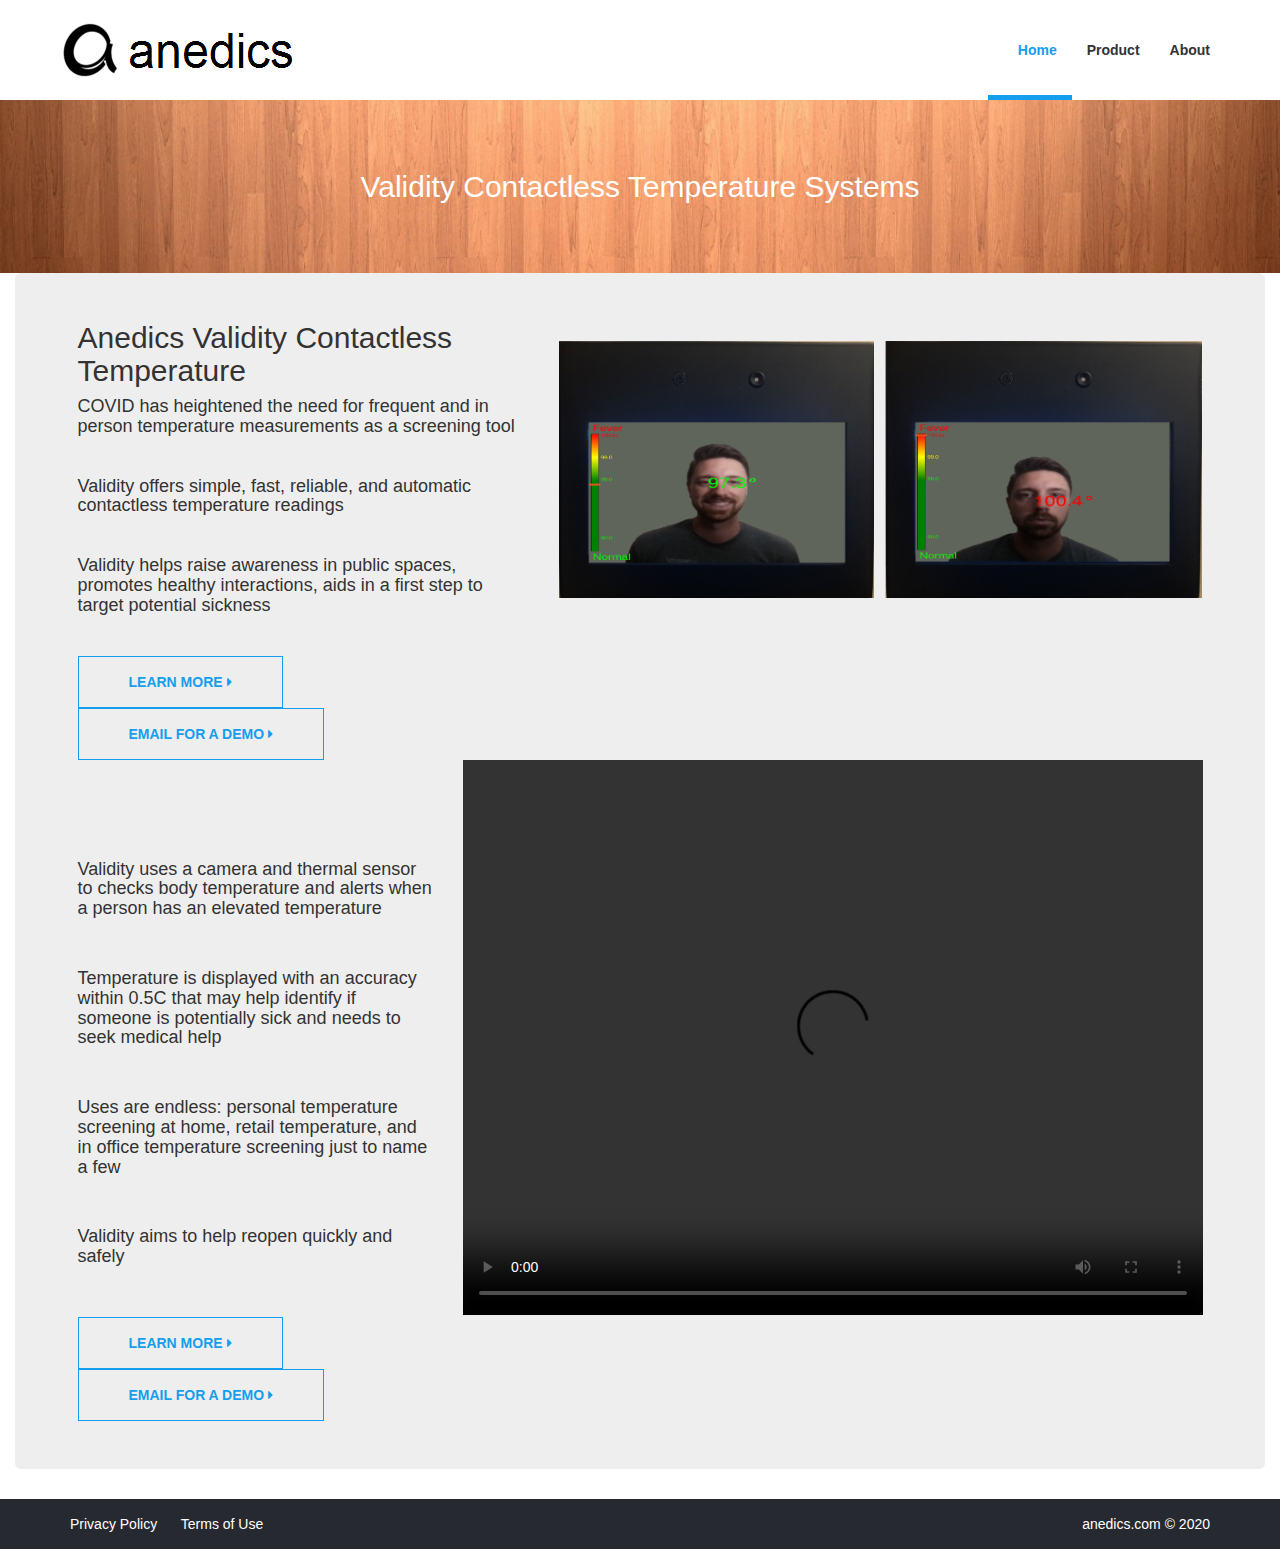
==== commit e40c0530: "fixed the png caps issue" ====
--- a/index.html
+++ b/index.html
@@ -30,7 +30,7 @@
                 <span class="icon-bar"></span>
               </button>
                         <a class="navbar-brand" href="#">
-                            <img src="img/top_aa_icon.png" alt="anedics.com" class="img-fluid">
+                            <img src="img/top_aa_icon.PNG" alt="anedics.com" class="img-fluid">
                             
                     </div>
                     <!-- <h3>anedics.com</h3></a> -->
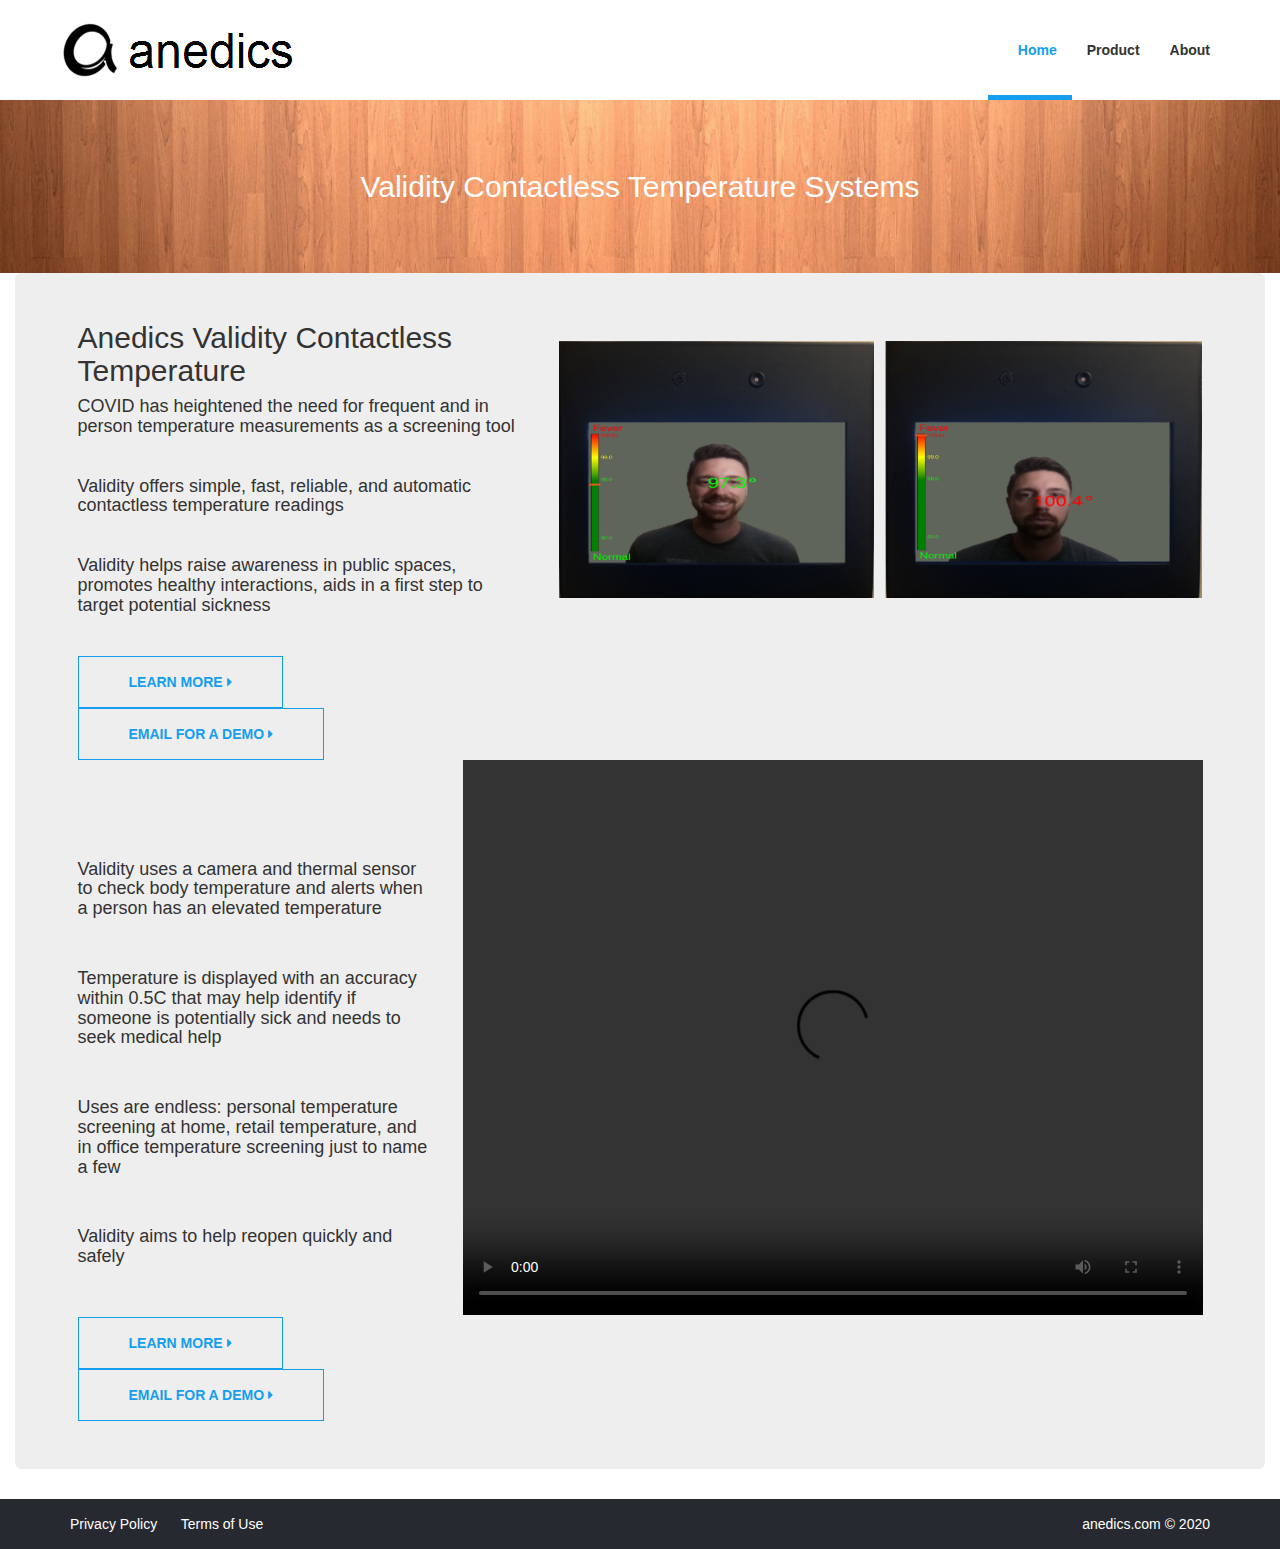
==== commit 979a8807: "typo on index" ====
--- a/index.html
+++ b/index.html
@@ -99,7 +99,7 @@
             <br><br><br><br><br>
                 <div class="section-heading">
 
-                <h5 style="margin-bottom: 50px;">Validity uses a camera and thermal sensor to checks body temperature and alerts when a person has an elevated temperature</h5>
+                <h5 style="margin-bottom: 50px;">Validity uses a camera and thermal sensor to check body temperature and alerts when a person has an elevated temperature</h5>
                 <h5 style="margin-bottom: 50px;">Temperature is displayed with an accuracy within 0.5C that may help identify if someone is potentially sick and needs to seek medical help</h5>
 
                 <h5 style="margin-bottom: 50px;">Uses are endless: personal temperature screening at home, retail temperature, and in office temperature screening just to name a few</h5>
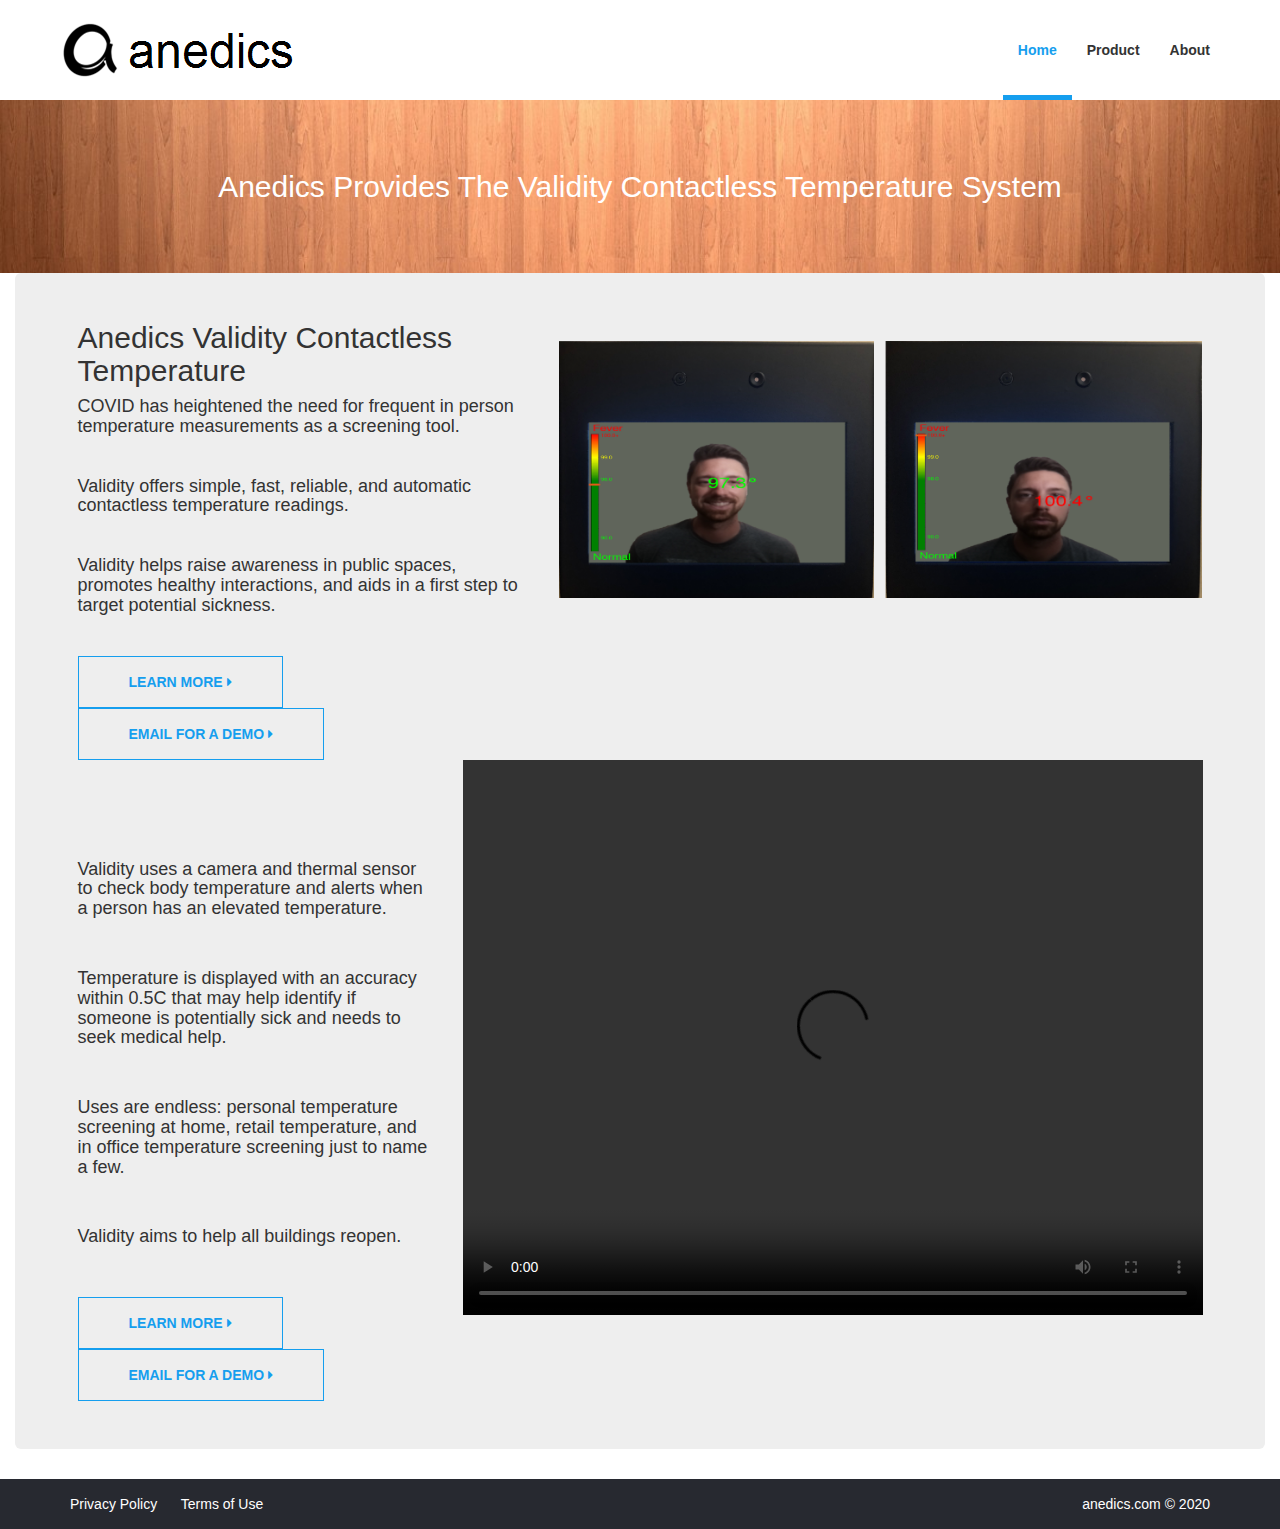
==== commit e46bb005: "updates from last night" ====
--- a/index.html
+++ b/index.html
@@ -4,7 +4,7 @@
 <head>
     <meta charset="utf-8">
     <meta http-equiv="X-UA-Compatible" content="IE=edge">
-    <title>anedics.com</title>
+    <title>Anedics</title>
     <meta content="width=device-width, initial-scale=1, maximum-scale=1, user-scalable=no" name="viewport">
     <link rel="stylesheet" href="https://cdnjs.cloudflare.com/ajax/libs/font-awesome/4.5.0/css/font-awesome.min.css">
     <link rel="stylesheet" href="scss/main.css">
@@ -13,46 +13,65 @@
     <script src="https://ajax.googleapis.com/ajax/libs/jquery/3.2.1/jquery.min.js"></script>
     <script src="http://netdna.bootstrapcdn.com/bootstrap/3.3.1/js/bootstrap.min.js"></script>
     <script src="./script/index.js"></script>
+    <link rel="apple-touch-icon" sizes="57x57" href="/favicon/apple-icon-57x57.png">
+    <link rel="apple-touch-icon" sizes="60x60" href="/favicon/apple-icon-60x60.png">
+    <link rel="apple-touch-icon" sizes="72x72" href="/favicon/apple-icon-72x72.png">
+    <link rel="apple-touch-icon" sizes="76x76" href="/favicon/apple-icon-76x76.png">
+    <link rel="apple-touch-icon" sizes="114x114" href="/favicon/apple-icon-114x114.png">
+    <link rel="apple-touch-icon" sizes="120x120" href="/favicon/apple-icon-120x120.png">
+    <link rel="apple-touch-icon" sizes="144x144" href="/favicon/apple-icon-144x144.png">
+    <link rel="apple-touch-icon" sizes="152x152" href="/favicon/apple-icon-152x152.png">
+    <link rel="apple-touch-icon" sizes="180x180" href="/favicon/apple-icon-180x180.png">
+    <link rel="icon" type="image/png" sizes="192x192"  href="/favicon/android-icon-192x192.png">
+    <link rel="icon" type="image/png" sizes="32x32" href="/favicon/favicon-32x32.png">
+    <link rel="icon" type="image/png" sizes="96x96" href="/favicon/favicon-96x96.png">
+    <link rel="icon" type="image/png" sizes="16x16" href="/favicon/favicon-16x16.png">
+    <link rel="manifest" href="/favicon/manifest.json">
+    <meta name="msapplication-TileColor" content="#ffffff">
+    <meta name="msapplication-TileImage" content="/favicon/ms-icon-144x144.png">
+    <meta name="theme-color" content="#ffffff">
 </head>
 
 <body id="wrapper">
 
 
-    <header>
-        <nav class="navbar navbar-inverse">
-            <div class="container">
-                <div class="row">
-                    <div class="navbar-header">
-                        <button type="button" class="navbar-toggle collapsed" data-toggle="collapse" data-target="#navbar" aria-expanded="false" aria-controls="navbar">
-                <span class="sr-only">Toggle navigation</span>
-                <span class="icon-bar"></span>
-                <span class="icon-bar"></span>
-                <span class="icon-bar"></span>
-              </button>
-                        <a class="navbar-brand" href="#">
-                            <img src="img/top_aa_icon.PNG" alt="anedics.com" class="img-fluid">
-                            
-                    </div>
-                    <!-- <h3>anedics.com</h3></a> -->
-                    <div id="navbar" class="collapse navbar-collapse navbar-right">
-                        <ul class="nav navbar-nav">
-                            <li class="active"><a href="#">Home</a></li>
-                            <li><a href="product.html">Product</a></li>
-                            <li><a href="about.html">About</a></li>
-                        </ul>
-                    </div>
-                    <!--/.nav-collapse -->
+
+<body id="wrapper">
+<nav class="navbar navbar-inverse">
+    <div class="container">
+        <div class="row">
+            <div class="navbar-header">
+                <button type="button" class="navbar-toggle collapsed" data-toggle="collapse" data-target="#navbar" aria-expanded="false" aria-controls="navbar">
+                    <span class="sr-only">Toggle navigation</span>
+                    <span class="icon-bar"></span>
+                    <span class="icon-bar"></span>
+                    <span class="icon-bar"></span>
+                </button>
+                <a class="navbar-brand" href="#">
+                    <img src="img/top_aa_icon.PNG" alt="anedics.com" class="img-fluid">
+                    <h1></h1><span></span></a>
                 </div>
-            </div>
-        </nav>
-    </header>
-    <!--/.nav-ends -->
+                <div id="navbar" class="collapse navbar-collapse navbar-right">
+                    <ul class="nav navbar-nav">
+                        <li class="active"><a href="#">Home</a></li>
+                        <li><a href="product.html">Product</a></li>
+                        <li><a href="about.html">About</a></li>
+                  </ul>
+              </div>
+          </div>
+      </div>
+  </nav>
+
+
+
+
+
 
 </html>
 <section id="top_banner">
     <div class="banner" style="background-image:url('img/antique-backdrop-background-733853-small.jpg');">
         <div class="inner text-center">
-                <h2 class="banner_heading">Validity Contactless Temperature Systems</h2>
+                <h2 class="banner_heading">Anedics Provides The Validity Contactless Temperature System</h2>
             </div>           
     </div>
 </section>
@@ -65,13 +84,13 @@
         <div class="col-md-5">
             <div class="section-heading">
                 <h1 style="font-size: 30px;">Anedics Validity Contactless Temperature </h5>
-                <h5 style="margin-bottom: 40px;">COVID has heightened the need for frequent and in person temperature measurements as a screening tool</h5>
-                <h5 style="margin-bottom: 40px;">Validity offers simple, fast, reliable, and automatic contactless temperature readings</h5>
-                <h5 style="margin-bottom: 40px;">Validity helps raise awareness in public spaces, promotes healthy interactions, aids in a first step to target potential sickness</h5>
+                <h5 style="margin-bottom: 40px;">COVID has heightened the need for frequent in person temperature measurements as a screening tool.</h5>
+                <h5 style="margin-bottom: 40px;">Validity offers simple, fast, reliable, and automatic contactless temperature readings.</h5>
+                <h5 style="margin-bottom: 40px;">Validity helps raise awareness in public spaces, promotes healthy interactions, and aids in a first step to target potential sickness.</h5>
             </div>
             <a href="product.html"><button type="button" class="btn btn-primary slide" >Learn More  <i class="fa fa-caret-right"></i> </button></a>
 
-                                 <a href="mailto:info@automated.ai" target="_blank" class="btn btn-primary">Email for a Demo <i class="fa fa-caret-right"></i> </a>
+            <a href="mailto:info@automated.ai" target="_blank" class="btn btn-primary">Email for a Demo <i class="fa fa-caret-right"></i> </a>
         </div>
 
 
@@ -99,12 +118,12 @@
             <br><br><br><br><br>
                 <div class="section-heading">
 
-                <h5 style="margin-bottom: 50px;">Validity uses a camera and thermal sensor to check body temperature and alerts when a person has an elevated temperature</h5>
-                <h5 style="margin-bottom: 50px;">Temperature is displayed with an accuracy within 0.5C that may help identify if someone is potentially sick and needs to seek medical help</h5>
+                <h5 style="margin-bottom: 50px;">Validity uses a camera and thermal sensor to check body temperature and alerts when a person has an elevated temperature.</h5>
+                <h5 style="margin-bottom: 50px;">Temperature is displayed with an accuracy within 0.5C that may help identify if someone is potentially sick and needs to seek medical help.</h5>
 
-                <h5 style="margin-bottom: 50px;">Uses are endless: personal temperature screening at home, retail temperature, and in office temperature screening just to name a few</h5>
+                <h5 style="margin-bottom: 50px;">Uses are endless: personal temperature screening at home, retail temperature, and in office temperature screening just to name a few.</h5>
 
-                <h5 style="margin-bottom: 50px;">Validity aims to help reopen quickly and safely</h5>
+                <h5 style="margin-bottom: 50px;">Validity aims to help all buildings reopen.</h5>
             </div>
                      <a href="product.html"><button type="button" class="btn btn-primary slide" >Learn More  <i class="fa fa-caret-right"></i> </button></a>
 
